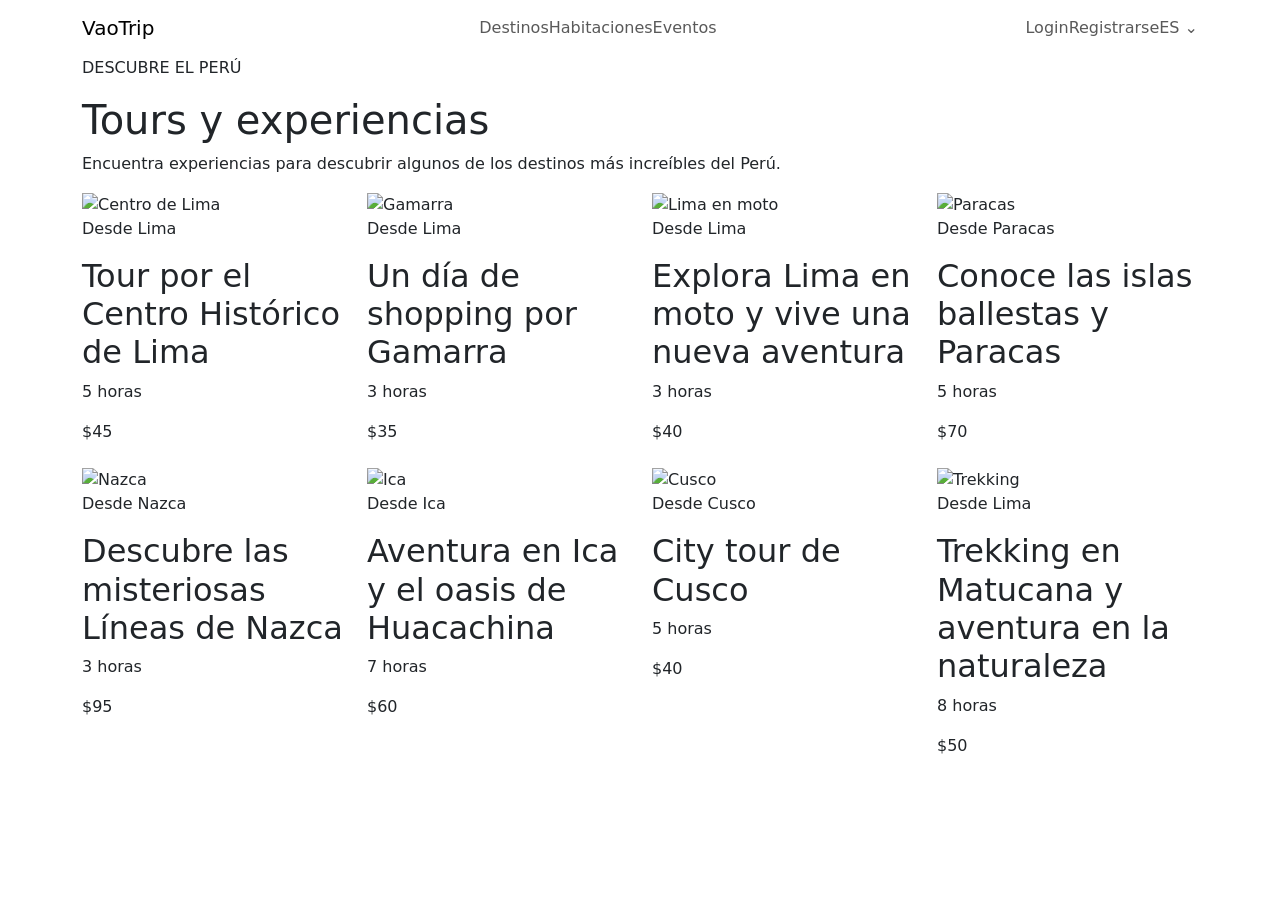
==== src/main/resources/templates/destinos.html @ 520fa793 "Avance1 pagina inicio y catalogo" ====
<!DOCTYPE html>

<html lang="es"
      xmlns:th="http://www.thymeleaf.org">

<head>

    <meta charset="UTF-8">

    <meta name="viewport"
          content="width=device-width, initial-scale=1.0">

    <title>Destinos - VaoTrip</title>

    <!-- Bootstrap 5.3.8 -->
    <link href="https://cdn.jsdelivr.net/npm/bootstrap@5.3.8/dist/css/bootstrap.min.css"
          rel="stylesheet"
          integrity="sha384-sRIl4kxILFvY47J16cr9ZwB07vP4J8+LH7qKQnuqkuIAvNWLzeN8tE5YBujZqJLB"
          crossorigin="anonymous">

    <!-- Google Fonts -->
    <link rel="preconnect"
          href="https://fonts.googleapis.com">

    <link rel="preconnect"
          href="https://fonts.gstatic.com"
          crossorigin>

    <link href="https://fonts.googleapis.com/css2?family=Plus+Jakarta+Sans:wght@400;500;600;700&family=Volkhov:wght@700&display=swap"
          rel="stylesheet">

    <!-- CSS -->
    <link rel="stylesheet"
          th:href="@{/css/index.css}"
          href="/css/index.css">

    <link rel="stylesheet"
          th:href="@{/css/destinos.css}"
          href="/css/destinos.css">

</head>


<body>


<!-- ========================================
     NAVBAR
     ======================================== -->

<header>

    <nav class="navbar vaotrip-navbar">

        <div class="container">

            <!-- Logo -->
            <a class="navbar-brand vaotrip-logo"
               href="/">
                VaoTrip
            </a>


            <!-- Navegación principal -->
            <ul class="navbar-nav flex-row vaotrip-main-nav">

                <li class="nav-item">
                    <a class="nav-link"
                       href="/destinos">
                        Destinos
                    </a>
                </li>

                <li class="nav-item">
                    <a class="nav-link"
                       href="#">
                        Habitaciones
                    </a>
                </li>

                <li class="nav-item">
                    <a class="nav-link"
                       href="#">
                        Eventos
                    </a>
                </li>

            </ul>


            <!-- Usuario -->
            <ul class="navbar-nav flex-row vaotrip-user-nav">

                <li class="nav-item">
                    <a class="nav-link"
                       href="#">
                        Login
                    </a>
                </li>

                <li class="nav-item">
                    <a class="nav-link register-link"
                       href="#">
                        Registrarse
                    </a>
                </li>

                <li class="nav-item">

                    <a class="nav-link language-link"
                       href="#">

                        ES

                        <span class="language-arrow">
                            ⌄
                        </span>

                    </a>

                </li>

            </ul>

        </div>

    </nav>

</header>


<!-- ========================================
     CATÁLOGO
     ======================================== -->

<main>

    <section class="tour-catalog">

        <div class="container">


            <!-- Encabezado -->

            <div class="catalog-heading">

                <p class="catalog-subtitle">
                    DESCUBRE EL PERÚ
                </p>

                <h1 class="catalog-title">
                    Tours y experiencias
                </h1>

                <p class="catalog-description">
                    Encuentra experiencias para descubrir algunos de
                    los destinos más increíbles del Perú.
                </p>

            </div>


            <!-- ========================================
                 TOURS
                 ======================================== -->

            <div class="row g-4">


                <!-- CENTRO DE LIMA -->

                <div class="col-3">

                    <article class="tour-card">

                        <img src="/img/lima.jpg"
                             th:src="@{/img/lima.jpg}"
                             alt="Centro de Lima"
                             class="tour-card-img">

                        <div class="tour-card-body">

                            <p class="tour-origin">
                                Desde Lima
                            </p>

                            <h2 class="tour-name">
                                Tour por el Centro Histórico de Lima
                            </h2>

                            <p class="tour-duration">
                                5 horas
                            </p>

                            <div class="tour-footer">                                

                                <span class="tour-price">
                                    $45
                                </span>

                            </div>

                        </div>

                    </article>

                </div>


                <!-- GAMARRA -->

                <div class="col-3">

                    <article class="tour-card">

                        <img src="/img/gamarra.jpg"
                             th:src="@{/img/gamarra.jpg}"
                             alt="Gamarra"
                             class="tour-card-img">

                        <div class="tour-card-body">

                            <p class="tour-origin">
                                Desde Lima
                            </p>

                            <h2 class="tour-name">
                                Un día de shopping por Gamarra
                            </h2>

                            <p class="tour-duration">
                                3 horas
                            </p>

                            <div class="tour-footer">
                                <span class="tour-price">$35</span>
                            </div>
                        </div>
                    </article>

                </div>


                <!-- LIMA EN MOTO -->

                <div class="col-3">

                    <article class="tour-card">

                        <img src="/img/lima-moto.jpg"
                             th:src="@{/img/lima-moto.jpg}"
                             alt="Lima en moto"
                             class="tour-card-img">

                        <div class="tour-card-body">

                            <p class="tour-origin">
                                Desde Lima
                            </p>

                            <h2 class="tour-name">
                                Explora Lima en moto y vive una nueva aventura
                            </h2>

                            <p class="tour-duration">
                                3 horas
                            </p>

                            <div class="tour-footer">
                                <span class="tour-price">$40</span>
                            </div>
                        </div>

                    </article>

                </div>


                <!-- PARACAS -->

                <div class="col-3">

                    <article class="tour-card">

                        <img src="/img/paracas.jpg"
                             th:src="@{/img/paracas.jpg}"
                             alt="Paracas"
                             class="tour-card-img">

                        <div class="tour-card-body">

                            <p class="tour-origin">
                                Desde Paracas
                            </p>

                            <h2 class="tour-name">
                                Conoce las islas ballestas y Paracas
                            </h2>

                            <p class="tour-duration">
                                5 horas
                            </p>

                            <div class="tour-footer">
                                <span class="tour-price">$70</span>
                            </div>

                        </div>

                    </article>

                </div>


                <!-- NAZCA -->

                <div class="col-3">

                    <article class="tour-card">

                        <img src="/img/nazca.jpg"
                             th:src="@{/img/nazca.jpg}"
                             alt="Nazca"
                             class="tour-card-img">

                        <div class="tour-card-body">

                            <p class="tour-origin">
                                Desde Nazca
                            </p>

                            <h2 class="tour-name">
                                Descubre las misteriosas Líneas de Nazca
                            </h2>

                            <p class="tour-duration">
                                3 horas
                            </p>

                            <div class="tour-footer">
                                
                                <span class="tour-price">$95</span>
                            </div>

                        </div>

                    </article>

                </div>


                <!-- ICA -->

                <div class="col-3">

                    <article class="tour-card">

                        <img src="/img/ica.jpg"
                             th:src="@{/img/ica.jpg}"
                             alt="Ica"
                             class="tour-card-img">

                        <div class="tour-card-body">

                            <p class="tour-origin">
                                Desde Ica
                            </p>

                            <h2 class="tour-name">
                                Aventura en Ica y el oasis de Huacachina
                            </h2>

                            <p class="tour-duration">
                                7 horas
                            </p>

                            <div class="tour-footer">
                                <span class="tour-price">$60</span>
                            </div>

                        </div>

                    </article>

                </div>


                <!-- CUSCO -->

                <div class="col-3">

                    <article class="tour-card">

                        <img src="/img/cusco.jpg"
                             th:src="@{/img/cusco.jpg}"
                             alt="Cusco"
                             class="tour-card-img">

                        <div class="tour-card-body">

                            <p class="tour-origin">
                                Desde Cusco
                            </p>

                            <h2 class="tour-name">
                                City tour de Cusco
                            </h2>

                            <p class="tour-duration">
                                5 horas
                            </p>

                            <div class="tour-footer">
                                <span class="tour-price">$40</span>
                            </div>

                        </div>

                    </article>

                </div>


                <!-- TREKKING MATUCANA -->

                <div class="col-3">

                    <article class="tour-card">

                        <img th:src="@{/img/trekking.jpg}"
                         src="/img/trekking.jpg"
                         alt="Trekking"
                         class="tour-card-img">

                        <div class="tour-card-body">

                            <p class="tour-origin">
                                Desde Lima
                            </p>

                            <h2 class="tour-name">
                                Trekking en Matucana y aventura en la naturaleza
                            </h2>

                            <p class="tour-duration">
                                8 horas
                            </p>

                            <div class="tour-footer">
                                <span class="tour-price">$50</span>
                            </div>

                        </div>

                    </article>

                </div>


            </div>

        </div>

    </section>

</main>


<script src="https://cdn.jsdelivr.net/npm/bootstrap@5.3.8/dist/js/bootstrap.bundle.min.js"
        integrity="sha384-FKyoEForCGlyvwx9Hj09JcYn3nv7wiPVlz7YYwJrWVcXK/BmnVDxM+D2scQbITxI"
        crossorigin="anonymous">
</script>

</body>

</html>
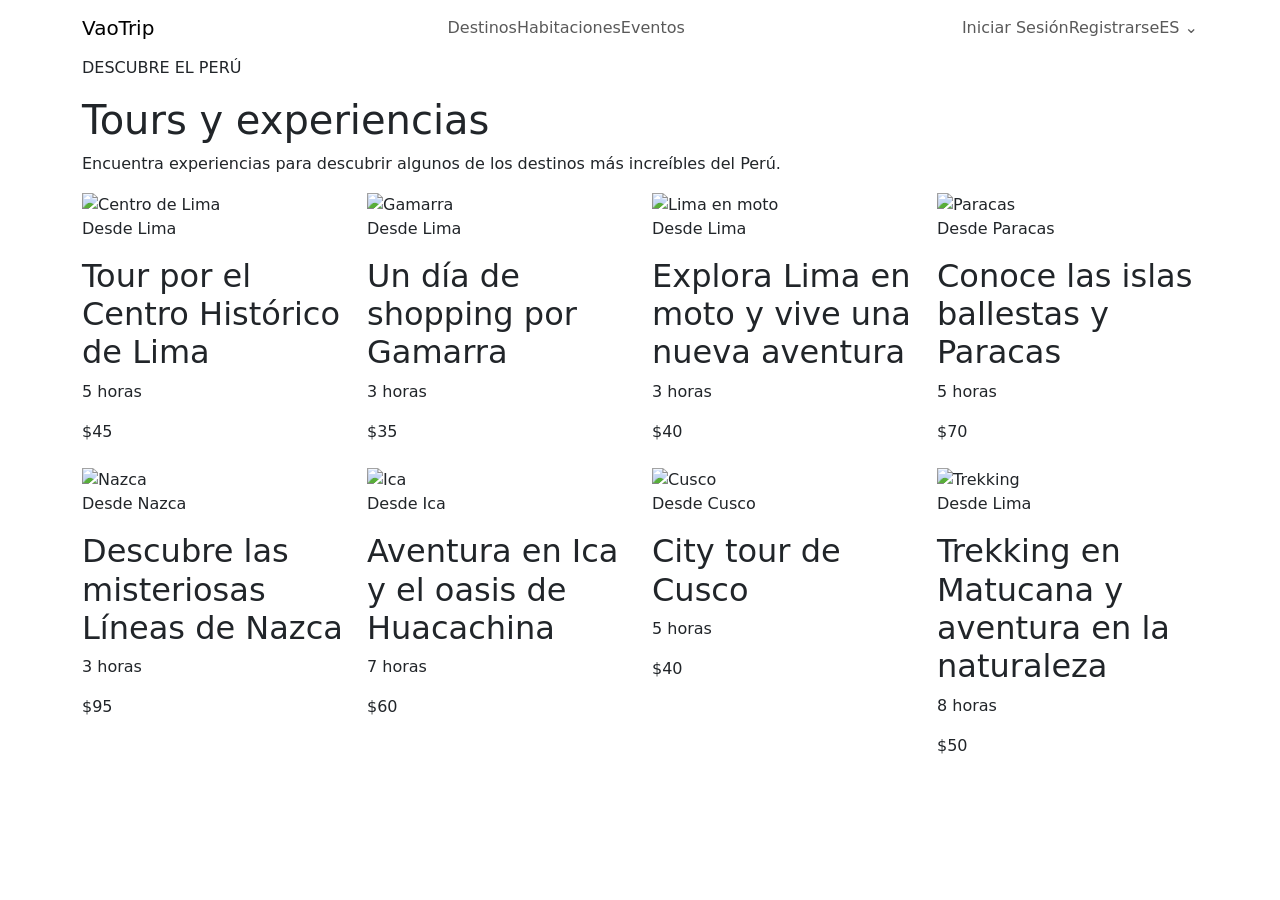
==== commit 7daadf6d: "Enrutamiento entre index, destinos y loginTest con HomeController y LoginController" ====
--- a/src/main/resources/templates/destinos.html
+++ b/src/main/resources/templates/destinos.html
@@ -56,7 +56,7 @@
 
             <!-- Logo -->
             <a class="navbar-brand vaotrip-logo"
-               href="/">
+               th:href="@{/}">
                 VaoTrip
             </a>
 
@@ -91,11 +91,8 @@
             <!-- Usuario -->
             <ul class="navbar-nav flex-row vaotrip-user-nav">
 
-                <li class="nav-item">
-                    <a class="nav-link"
-                       href="#">
-                        Login
-                    </a>
+                <li class="nav-item">                    
+                    <a class="nav-link" th:href="@{/login/login-test}">Iniciar Sesión</a>
                 </li>
 
                 <li class="nav-item">
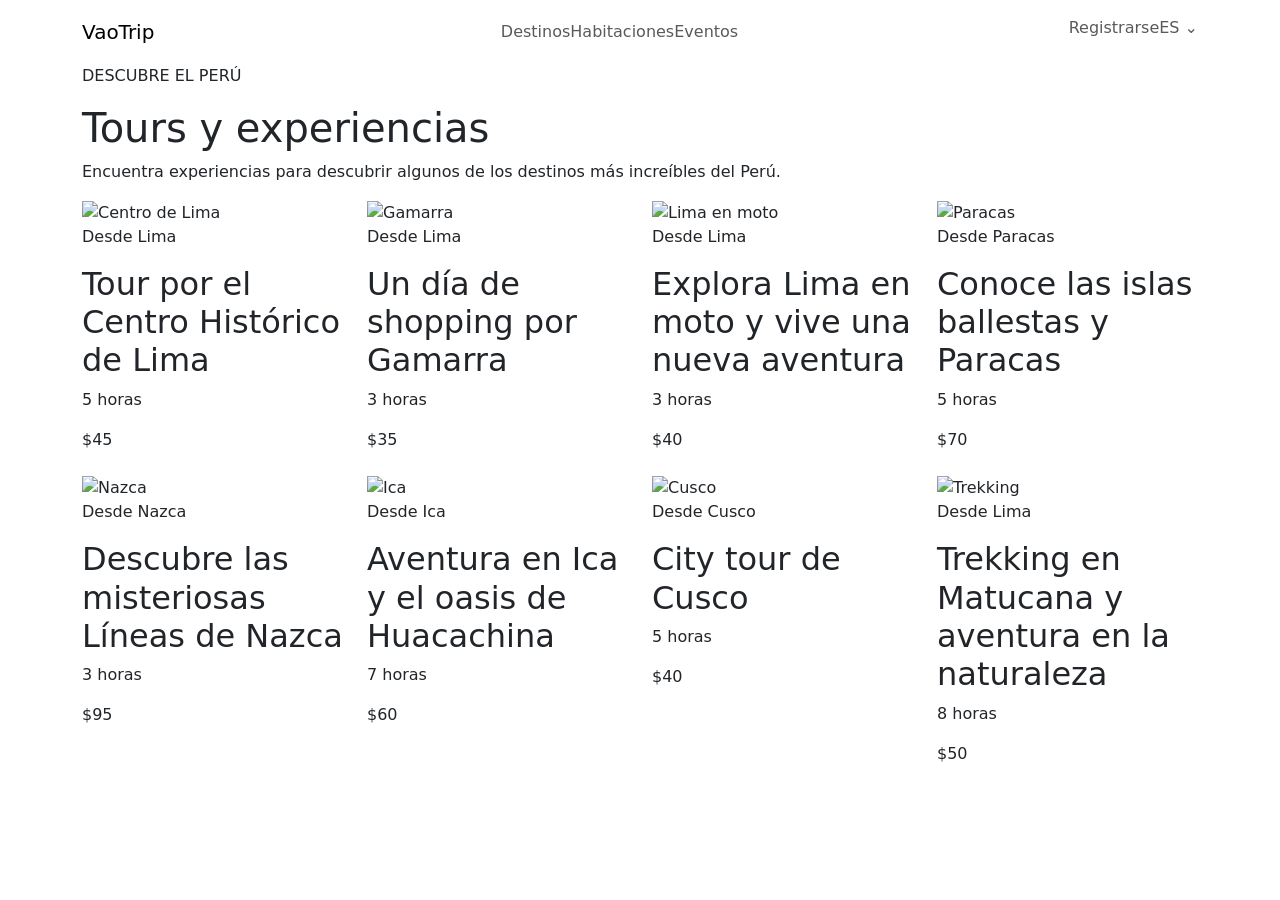
==== commit ce7cbed8: "Sesion de usuario basica temporal agregada a HomeController" ====
--- a/src/main/resources/templates/destinos.html
+++ b/src/main/resources/templates/destinos.html
@@ -3,471 +3,487 @@
 <html lang="es"
       xmlns:th="http://www.thymeleaf.org">
 
-<head>
-
-    <meta charset="UTF-8">
-
-    <meta name="viewport"
-          content="width=device-width, initial-scale=1.0">
-
-    <title>Destinos - VaoTrip</title>
-
-    <!-- Bootstrap 5.3.8 -->
-    <link href="https://cdn.jsdelivr.net/npm/bootstrap@5.3.8/dist/css/bootstrap.min.css"
-          rel="stylesheet"
-          integrity="sha384-sRIl4kxILFvY47J16cr9ZwB07vP4J8+LH7qKQnuqkuIAvNWLzeN8tE5YBujZqJLB"
-          crossorigin="anonymous">
-
-    <!-- Google Fonts -->
-    <link rel="preconnect"
-          href="https://fonts.googleapis.com">
-
-    <link rel="preconnect"
-          href="https://fonts.gstatic.com"
-          crossorigin>
-
-    <link href="https://fonts.googleapis.com/css2?family=Plus+Jakarta+Sans:wght@400;500;600;700&family=Volkhov:wght@700&display=swap"
-          rel="stylesheet">
-
-    <!-- CSS -->
-    <link rel="stylesheet"
-          th:href="@{/css/index.css}"
-          href="/css/index.css">
-
-    <link rel="stylesheet"
-          th:href="@{/css/destinos.css}"
-          href="/css/destinos.css">
-
-</head>
-
-
-<body>
-
-
-<!-- ========================================
-     NAVBAR
-     ======================================== -->
-
-<header>
-
-    <nav class="navbar vaotrip-navbar">
-
-        <div class="container">
-
-            <!-- Logo -->
-            <a class="navbar-brand vaotrip-logo"
-               th:href="@{/}">
-                VaoTrip
-            </a>
-
-
-            <!-- Navegación principal -->
-            <ul class="navbar-nav flex-row vaotrip-main-nav">
-
-                <li class="nav-item">
-                    <a class="nav-link"
-                       href="/destinos">
-                        Destinos
+    <head>
+
+        <meta charset="UTF-8">
+
+        <meta name="viewport"
+              content="width=device-width, initial-scale=1.0">
+
+        <title>Destinos - VaoTrip</title>
+
+        <!-- Bootstrap 5.3.8 -->
+        <link href="https://cdn.jsdelivr.net/npm/bootstrap@5.3.8/dist/css/bootstrap.min.css"
+              rel="stylesheet"
+              integrity="sha384-sRIl4kxILFvY47J16cr9ZwB07vP4J8+LH7qKQnuqkuIAvNWLzeN8tE5YBujZqJLB"
+              crossorigin="anonymous">
+
+        <!-- Google Fonts -->
+        <link rel="preconnect"
+              href="https://fonts.googleapis.com">
+
+        <link rel="preconnect"
+              href="https://fonts.gstatic.com"
+              crossorigin>
+
+        <link href="https://fonts.googleapis.com/css2?family=Plus+Jakarta+Sans:wght@400;500;600;700&family=Volkhov:wght@700&display=swap"
+              rel="stylesheet">
+
+        <!-- CSS -->
+        <link rel="stylesheet"
+              th:href="@{/css/index.css}"
+              href="/css/index.css">
+
+        <link rel="stylesheet"
+              th:href="@{/css/destinos.css}"
+              href="/css/destinos.css">
+
+    </head>
+
+
+    <body>
+
+
+        <!-- ========================================
+             NAVBAR
+             ======================================== -->
+
+        <header>
+
+            <nav class="navbar vaotrip-navbar">
+
+                <div class="container">
+
+                    <!-- Logo -->
+                    <a class="navbar-brand vaotrip-logo"
+                       th:href="@{/}">
+                        VaoTrip
                     </a>
-                </li>
-
-                <li class="nav-item">
-                    <a class="nav-link"
-                       href="#">
-                        Habitaciones
-                    </a>
-                </li>
-
-                <li class="nav-item">
-                    <a class="nav-link"
-                       href="#">
-                        Eventos
-                    </a>
-                </li>
-
-            </ul>
-
-
-            <!-- Usuario -->
-            <ul class="navbar-nav flex-row vaotrip-user-nav">
-
-                <li class="nav-item">                    
-                    <a class="nav-link" th:href="@{/login/login-test}">Iniciar Sesión</a>
-                </li>
-
-                <li class="nav-item">
-                    <a class="nav-link register-link"
-                       href="#">
-                        Registrarse
-                    </a>
-                </li>
-
-                <li class="nav-item">
-
-                    <a class="nav-link language-link"
-                       href="#">
-
-                        ES
-
-                        <span class="language-arrow">
-                            ⌄
-                        </span>
-
-                    </a>
-
-                </li>
-
-            </ul>
-
-        </div>
-
-    </nav>
-
-</header>
-
-
-<!-- ========================================
-     CATÁLOGO
-     ======================================== -->
-
-<main>
-
-    <section class="tour-catalog">
-
-        <div class="container">
-
-
-            <!-- Encabezado -->
-
-            <div class="catalog-heading">
-
-                <p class="catalog-subtitle">
-                    DESCUBRE EL PERÚ
-                </p>
-
-                <h1 class="catalog-title">
-                    Tours y experiencias
-                </h1>
-
-                <p class="catalog-description">
-                    Encuentra experiencias para descubrir algunos de
-                    los destinos más increíbles del Perú.
-                </p>
-
-            </div>
-
-
-            <!-- ========================================
-                 TOURS
-                 ======================================== -->
-
-            <div class="row g-4">
-
-
-                <!-- CENTRO DE LIMA -->
-
-                <div class="col-3">
-
-                    <article class="tour-card">
-
-                        <img src="/img/lima.jpg"
-                             th:src="@{/img/lima.jpg}"
-                             alt="Centro de Lima"
-                             class="tour-card-img">
-
-                        <div class="tour-card-body">
-
-                            <p class="tour-origin">
-                                Desde Lima
-                            </p>
-
-                            <h2 class="tour-name">
-                                Tour por el Centro Histórico de Lima
-                            </h2>
-
-                            <p class="tour-duration">
-                                5 horas
-                            </p>
-
-                            <div class="tour-footer">                                
-
-                                <span class="tour-price">
-                                    $45
+
+
+                    <!-- Navegación principal -->
+                    <ul class="navbar-nav flex-row vaotrip-main-nav">
+
+                        <li class="nav-item">
+                            <a class="nav-link"
+                               href="/destinos">
+                                Destinos
+                            </a>
+                        </li>
+
+                        <li class="nav-item">
+                            <a class="nav-link"
+                               href="#">
+                                Habitaciones
+                            </a>
+                        </li>
+
+                        <li class="nav-item">
+                            <a class="nav-link"
+                               href="#">
+                                Eventos
+                            </a>
+                        </li>
+
+                    </ul>
+
+
+                    <!-- Usuario -->
+                    <ul class="navbar-nav flex-row vaotrip-user-nav">
+
+                        <li class="nav-item">
+                            <span class="nav-link"
+                                th:if="${userName}"
+                                th:text="${userName}"
+                                >                        
+                            </span>
+                            <a class="nav-link"
+                               th:if="${login}"
+                               th:text="${login}"
+                               th:href="@{/login/}"
+                               >                           
+                            </a>               
+                            <a class="nav-link"
+                               th:if="${logout}"
+                               th:text="${logout}"
+                               th:href="@{/login/logout}"
+                               >                           
+                            </a>
+                        </li>
+
+                        <li class="nav-item">
+                            <a class="nav-link register-link"
+                               href="#">
+                                Registrarse
+                            </a>
+                        </li>
+
+                        <li class="nav-item">
+
+                            <a class="nav-link language-link"
+                               href="#">
+
+                                ES
+
+                                <span class="language-arrow">
+                                    ⌄
                                 </span>
 
-                            </div>
-
-                        </div>
-
-                    </article>
+                            </a>
+
+                        </li>
+
+                    </ul>
 
                 </div>
 
-
-                <!-- GAMARRA -->
-
-                <div class="col-3">
-
-                    <article class="tour-card">
-
-                        <img src="/img/gamarra.jpg"
-                             th:src="@{/img/gamarra.jpg}"
-                             alt="Gamarra"
-                             class="tour-card-img">
-
-                        <div class="tour-card-body">
-
-                            <p class="tour-origin">
-                                Desde Lima
-                            </p>
-
-                            <h2 class="tour-name">
-                                Un día de shopping por Gamarra
-                            </h2>
-
-                            <p class="tour-duration">
-                                3 horas
-                            </p>
-
-                            <div class="tour-footer">
-                                <span class="tour-price">$35</span>
-                            </div>
-                        </div>
-                    </article>
+            </nav>
+
+        </header>
+
+
+        <!-- ========================================
+             CATÁLOGO
+             ======================================== -->
+
+        <main>
+
+            <section class="tour-catalog">
+
+                <div class="container">
+
+
+                    <!-- Encabezado -->
+
+                    <div class="catalog-heading">
+
+                        <p class="catalog-subtitle">
+                            DESCUBRE EL PERÚ
+                        </p>
+
+                        <h1 class="catalog-title">
+                            Tours y experiencias
+                        </h1>
+
+                        <p class="catalog-description">
+                            Encuentra experiencias para descubrir algunos de
+                            los destinos más increíbles del Perú.
+                        </p>
+
+                    </div>
+
+
+                    <!-- ========================================
+                         TOURS
+                         ======================================== -->
+
+                    <div class="row g-4">
+
+
+                        <!-- CENTRO DE LIMA -->
+
+                        <div class="col-3">
+
+                            <article class="tour-card">
+
+                                <img src="/img/lima.jpg"
+                                     th:src="@{/img/lima.jpg}"
+                                     alt="Centro de Lima"
+                                     class="tour-card-img">
+
+                                <div class="tour-card-body">
+
+                                    <p class="tour-origin">
+                                        Desde Lima
+                                    </p>
+
+                                    <h2 class="tour-name">
+                                        Tour por el Centro Histórico de Lima
+                                    </h2>
+
+                                    <p class="tour-duration">
+                                        5 horas
+                                    </p>
+
+                                    <div class="tour-footer">                                
+
+                                        <span class="tour-price">
+                                            $45
+                                        </span>
+
+                                    </div>
+
+                                </div>
+
+                            </article>
+
+                        </div>
+
+
+                        <!-- GAMARRA -->
+
+                        <div class="col-3">
+
+                            <article class="tour-card">
+
+                                <img src="/img/gamarra.jpg"
+                                     th:src="@{/img/gamarra.jpg}"
+                                     alt="Gamarra"
+                                     class="tour-card-img">
+
+                                <div class="tour-card-body">
+
+                                    <p class="tour-origin">
+                                        Desde Lima
+                                    </p>
+
+                                    <h2 class="tour-name">
+                                        Un día de shopping por Gamarra
+                                    </h2>
+
+                                    <p class="tour-duration">
+                                        3 horas
+                                    </p>
+
+                                    <div class="tour-footer">
+                                        <span class="tour-price">$35</span>
+                                    </div>
+                                </div>
+                            </article>
+
+                        </div>
+
+
+                        <!-- LIMA EN MOTO -->
+
+                        <div class="col-3">
+
+                            <article class="tour-card">
+
+                                <img src="/img/lima-moto.jpg"
+                                     th:src="@{/img/lima-moto.jpg}"
+                                     alt="Lima en moto"
+                                     class="tour-card-img">
+
+                                <div class="tour-card-body">
+
+                                    <p class="tour-origin">
+                                        Desde Lima
+                                    </p>
+
+                                    <h2 class="tour-name">
+                                        Explora Lima en moto y vive una nueva aventura
+                                    </h2>
+
+                                    <p class="tour-duration">
+                                        3 horas
+                                    </p>
+
+                                    <div class="tour-footer">
+                                        <span class="tour-price">$40</span>
+                                    </div>
+                                </div>
+
+                            </article>
+
+                        </div>
+
+
+                        <!-- PARACAS -->
+
+                        <div class="col-3">
+
+                            <article class="tour-card">
+
+                                <img src="/img/paracas.jpg"
+                                     th:src="@{/img/paracas.jpg}"
+                                     alt="Paracas"
+                                     class="tour-card-img">
+
+                                <div class="tour-card-body">
+
+                                    <p class="tour-origin">
+                                        Desde Paracas
+                                    </p>
+
+                                    <h2 class="tour-name">
+                                        Conoce las islas ballestas y Paracas
+                                    </h2>
+
+                                    <p class="tour-duration">
+                                        5 horas
+                                    </p>
+
+                                    <div class="tour-footer">
+                                        <span class="tour-price">$70</span>
+                                    </div>
+
+                                </div>
+
+                            </article>
+
+                        </div>
+
+
+                        <!-- NAZCA -->
+
+                        <div class="col-3">
+
+                            <article class="tour-card">
+
+                                <img src="/img/nazca.jpg"
+                                     th:src="@{/img/nazca.jpg}"
+                                     alt="Nazca"
+                                     class="tour-card-img">
+
+                                <div class="tour-card-body">
+
+                                    <p class="tour-origin">
+                                        Desde Nazca
+                                    </p>
+
+                                    <h2 class="tour-name">
+                                        Descubre las misteriosas Líneas de Nazca
+                                    </h2>
+
+                                    <p class="tour-duration">
+                                        3 horas
+                                    </p>
+
+                                    <div class="tour-footer">
+
+                                        <span class="tour-price">$95</span>
+                                    </div>
+
+                                </div>
+
+                            </article>
+
+                        </div>
+
+
+                        <!-- ICA -->
+
+                        <div class="col-3">
+
+                            <article class="tour-card">
+
+                                <img src="/img/ica.jpg"
+                                     th:src="@{/img/ica.jpg}"
+                                     alt="Ica"
+                                     class="tour-card-img">
+
+                                <div class="tour-card-body">
+
+                                    <p class="tour-origin">
+                                        Desde Ica
+                                    </p>
+
+                                    <h2 class="tour-name">
+                                        Aventura en Ica y el oasis de Huacachina
+                                    </h2>
+
+                                    <p class="tour-duration">
+                                        7 horas
+                                    </p>
+
+                                    <div class="tour-footer">
+                                        <span class="tour-price">$60</span>
+                                    </div>
+
+                                </div>
+
+                            </article>
+
+                        </div>
+
+
+                        <!-- CUSCO -->
+
+                        <div class="col-3">
+
+                            <article class="tour-card">
+
+                                <img src="/img/cusco.jpg"
+                                     th:src="@{/img/cusco.jpg}"
+                                     alt="Cusco"
+                                     class="tour-card-img">
+
+                                <div class="tour-card-body">
+
+                                    <p class="tour-origin">
+                                        Desde Cusco
+                                    </p>
+
+                                    <h2 class="tour-name">
+                                        City tour de Cusco
+                                    </h2>
+
+                                    <p class="tour-duration">
+                                        5 horas
+                                    </p>
+
+                                    <div class="tour-footer">
+                                        <span class="tour-price">$40</span>
+                                    </div>
+
+                                </div>
+
+                            </article>
+
+                        </div>
+
+
+                        <!-- TREKKING MATUCANA -->
+
+                        <div class="col-3">
+
+                            <article class="tour-card">
+
+                                <img th:src="@{/img/trekking.jpg}"
+                                     src="/img/trekking.jpg"
+                                     alt="Trekking"
+                                     class="tour-card-img">
+
+                                <div class="tour-card-body">
+
+                                    <p class="tour-origin">
+                                        Desde Lima
+                                    </p>
+
+                                    <h2 class="tour-name">
+                                        Trekking en Matucana y aventura en la naturaleza
+                                    </h2>
+
+                                    <p class="tour-duration">
+                                        8 horas
+                                    </p>
+
+                                    <div class="tour-footer">
+                                        <span class="tour-price">$50</span>
+                                    </div>
+
+                                </div>
+
+                            </article>
+
+                        </div>
+
+
+                    </div>
 
                 </div>
 
-
-                <!-- LIMA EN MOTO -->
-
-                <div class="col-3">
-
-                    <article class="tour-card">
-
-                        <img src="/img/lima-moto.jpg"
-                             th:src="@{/img/lima-moto.jpg}"
-                             alt="Lima en moto"
-                             class="tour-card-img">
-
-                        <div class="tour-card-body">
-
-                            <p class="tour-origin">
-                                Desde Lima
-                            </p>
-
-                            <h2 class="tour-name">
-                                Explora Lima en moto y vive una nueva aventura
-                            </h2>
-
-                            <p class="tour-duration">
-                                3 horas
-                            </p>
-
-                            <div class="tour-footer">
-                                <span class="tour-price">$40</span>
-                            </div>
-                        </div>
-
-                    </article>
-
-                </div>
-
-
-                <!-- PARACAS -->
-
-                <div class="col-3">
-
-                    <article class="tour-card">
-
-                        <img src="/img/paracas.jpg"
-                             th:src="@{/img/paracas.jpg}"
-                             alt="Paracas"
-                             class="tour-card-img">
-
-                        <div class="tour-card-body">
-
-                            <p class="tour-origin">
-                                Desde Paracas
-                            </p>
-
-                            <h2 class="tour-name">
-                                Conoce las islas ballestas y Paracas
-                            </h2>
-
-                            <p class="tour-duration">
-                                5 horas
-                            </p>
-
-                            <div class="tour-footer">
-                                <span class="tour-price">$70</span>
-                            </div>
-
-                        </div>
-
-                    </article>
-
-                </div>
-
-
-                <!-- NAZCA -->
-
-                <div class="col-3">
-
-                    <article class="tour-card">
-
-                        <img src="/img/nazca.jpg"
-                             th:src="@{/img/nazca.jpg}"
-                             alt="Nazca"
-                             class="tour-card-img">
-
-                        <div class="tour-card-body">
-
-                            <p class="tour-origin">
-                                Desde Nazca
-                            </p>
-
-                            <h2 class="tour-name">
-                                Descubre las misteriosas Líneas de Nazca
-                            </h2>
-
-                            <p class="tour-duration">
-                                3 horas
-                            </p>
-
-                            <div class="tour-footer">
-                                
-                                <span class="tour-price">$95</span>
-                            </div>
-
-                        </div>
-
-                    </article>
-
-                </div>
-
-
-                <!-- ICA -->
-
-                <div class="col-3">
-
-                    <article class="tour-card">
-
-                        <img src="/img/ica.jpg"
-                             th:src="@{/img/ica.jpg}"
-                             alt="Ica"
-                             class="tour-card-img">
-
-                        <div class="tour-card-body">
-
-                            <p class="tour-origin">
-                                Desde Ica
-                            </p>
-
-                            <h2 class="tour-name">
-                                Aventura en Ica y el oasis de Huacachina
-                            </h2>
-
-                            <p class="tour-duration">
-                                7 horas
-                            </p>
-
-                            <div class="tour-footer">
-                                <span class="tour-price">$60</span>
-                            </div>
-
-                        </div>
-
-                    </article>
-
-                </div>
-
-
-                <!-- CUSCO -->
-
-                <div class="col-3">
-
-                    <article class="tour-card">
-
-                        <img src="/img/cusco.jpg"
-                             th:src="@{/img/cusco.jpg}"
-                             alt="Cusco"
-                             class="tour-card-img">
-
-                        <div class="tour-card-body">
-
-                            <p class="tour-origin">
-                                Desde Cusco
-                            </p>
-
-                            <h2 class="tour-name">
-                                City tour de Cusco
-                            </h2>
-
-                            <p class="tour-duration">
-                                5 horas
-                            </p>
-
-                            <div class="tour-footer">
-                                <span class="tour-price">$40</span>
-                            </div>
-
-                        </div>
-
-                    </article>
-
-                </div>
-
-
-                <!-- TREKKING MATUCANA -->
-
-                <div class="col-3">
-
-                    <article class="tour-card">
-
-                        <img th:src="@{/img/trekking.jpg}"
-                         src="/img/trekking.jpg"
-                         alt="Trekking"
-                         class="tour-card-img">
-
-                        <div class="tour-card-body">
-
-                            <p class="tour-origin">
-                                Desde Lima
-                            </p>
-
-                            <h2 class="tour-name">
-                                Trekking en Matucana y aventura en la naturaleza
-                            </h2>
-
-                            <p class="tour-duration">
-                                8 horas
-                            </p>
-
-                            <div class="tour-footer">
-                                <span class="tour-price">$50</span>
-                            </div>
-
-                        </div>
-
-                    </article>
-
-                </div>
-
-
-            </div>
-
-        </div>
-
-    </section>
-
-</main>
-
-
-<script src="https://cdn.jsdelivr.net/npm/bootstrap@5.3.8/dist/js/bootstrap.bundle.min.js"
-        integrity="sha384-FKyoEForCGlyvwx9Hj09JcYn3nv7wiPVlz7YYwJrWVcXK/BmnVDxM+D2scQbITxI"
-        crossorigin="anonymous">
-</script>
-
-</body>
+            </section>
+
+        </main>
+
+
+        <script src="https://cdn.jsdelivr.net/npm/bootstrap@5.3.8/dist/js/bootstrap.bundle.min.js"
+                integrity="sha384-FKyoEForCGlyvwx9Hj09JcYn3nv7wiPVlz7YYwJrWVcXK/BmnVDxM+D2scQbITxI"
+                crossorigin="anonymous">
+        </script>
+
+    </body>
 
 </html>
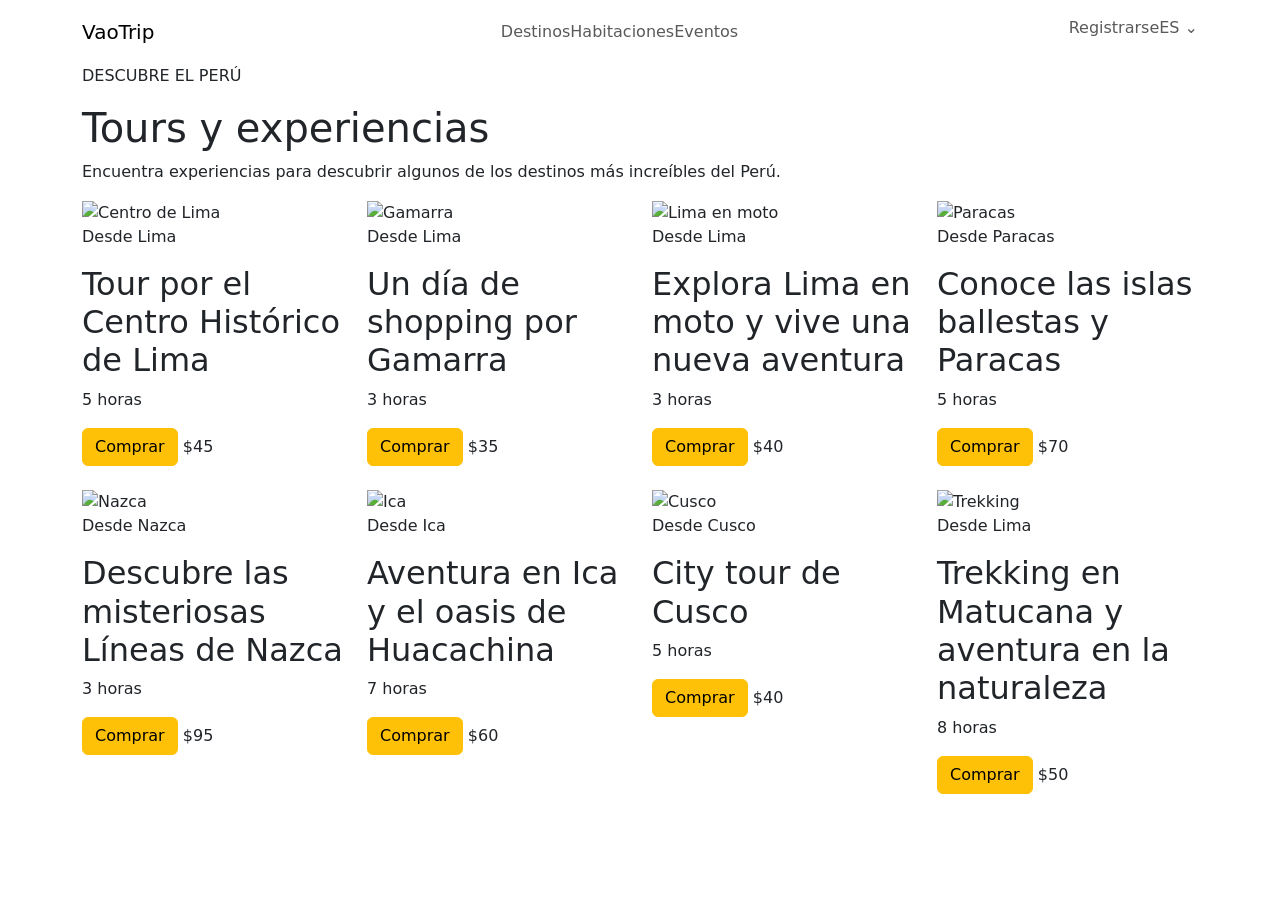
==== commit 8095545a: "Cambio diseño login y agregar el boton comprar en los tours" ====
--- a/src/main/resources/templates/destinos.html
+++ b/src/main/resources/templates/destinos.html
@@ -206,7 +206,9 @@
                                     </p>
 
                                     <div class="tour-footer">                                
-
+                                        <button type="button" class="btn btn-warning tour-buy-button">
+                                        Comprar
+                                        </button>
                                         <span class="tour-price">
                                             $45
                                         </span>
@@ -246,6 +248,9 @@
                                     </p>
 
                                     <div class="tour-footer">
+                                        <button type="button" class="btn btn-warning tour-buy-button">
+                                        Comprar
+                                        </button>
                                         <span class="tour-price">$35</span>
                                     </div>
                                 </div>
@@ -280,6 +285,9 @@
                                     </p>
 
                                     <div class="tour-footer">
+                                        <button type="button" class="btn btn-warning tour-buy-button">
+                                        Comprar
+                                        </button>
                                         <span class="tour-price">$40</span>
                                     </div>
                                 </div>
@@ -315,6 +323,9 @@
                                     </p>
 
                                     <div class="tour-footer">
+                                        <button type="button" class="btn btn-warning tour-buy-button">
+                                        Comprar
+                                        </button>
                                         <span class="tour-price">$70</span>
                                     </div>
 
@@ -351,7 +362,9 @@
                                     </p>
 
                                     <div class="tour-footer">
-
+                                        <button type="button" class="btn btn-warning tour-buy-button">
+                                        Comprar
+                                        </button>
                                         <span class="tour-price">$95</span>
                                     </div>
 
@@ -388,6 +401,9 @@
                                     </p>
 
                                     <div class="tour-footer">
+                                        <button type="button" class="btn btn-warning tour-buy-button">
+                                        Comprar
+                                        </button>
                                         <span class="tour-price">$60</span>
                                     </div>
 
@@ -424,6 +440,9 @@
                                     </p>
 
                                     <div class="tour-footer">
+                                        <button type="button" class="btn btn-warning tour-buy-button">
+                                        Comprar
+                                        </button>
                                         <span class="tour-price">$40</span>
                                     </div>
 
@@ -460,6 +479,9 @@
                                     </p>
 
                                     <div class="tour-footer">
+                                        <button type="button" class="btn btn-warning tour-buy-button">
+                                        Comprar
+                                        </button>
                                         <span class="tour-price">$50</span>
                                     </div>
 
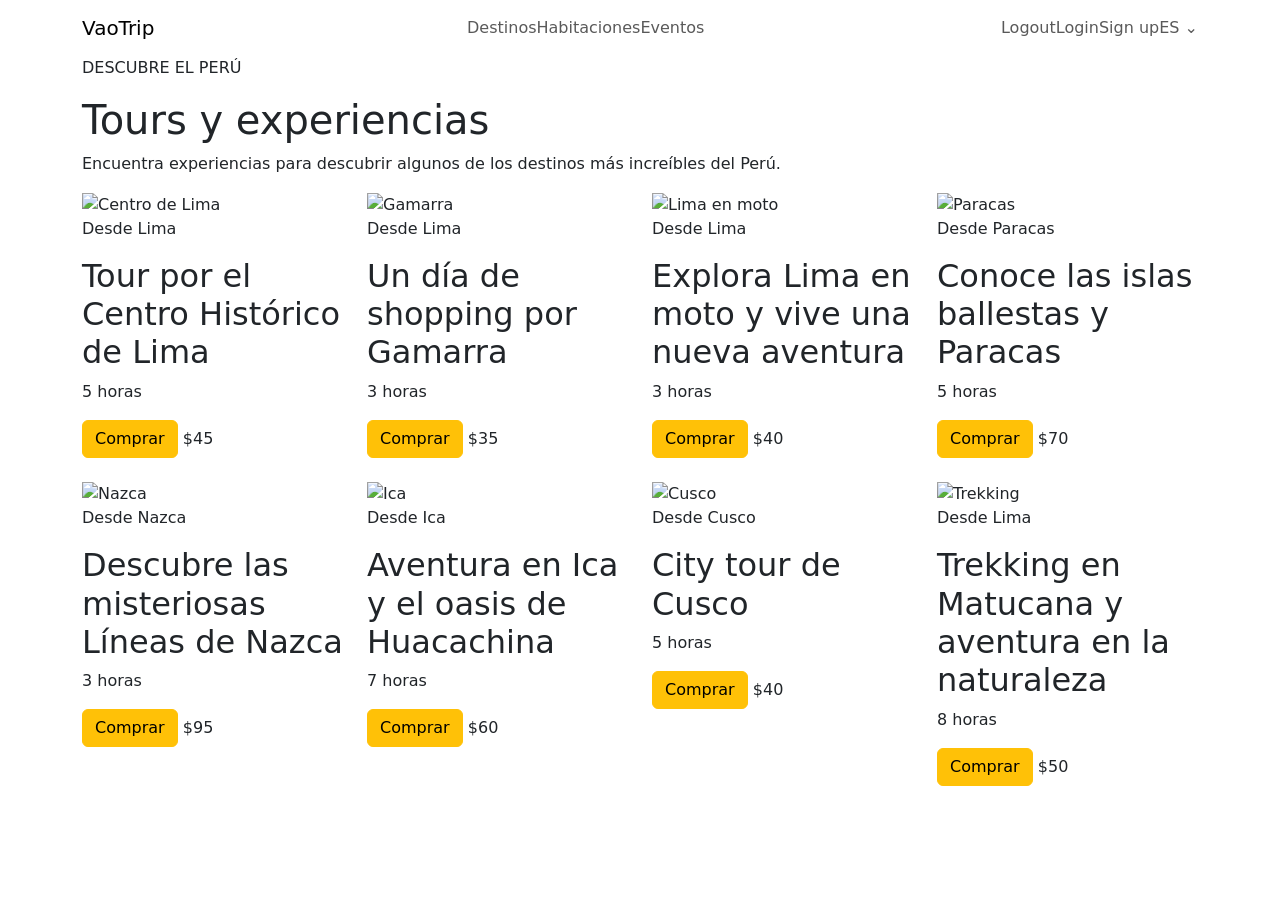
==== commit 8ce49996: "Spring security y spring jpa para registrar y e iniciar sesion de turista y proveedor, falta corregi" ====
--- a/src/main/resources/templates/destinos.html
+++ b/src/main/resources/templates/destinos.html
@@ -1,7 +1,9 @@
 <!DOCTYPE html>
 
 <html lang="es"
-      xmlns:th="http://www.thymeleaf.org">
+      xmlns:th="http://www.thymeleaf.org"
+      xmlns:sec="http://www.thymeleaf.org/extras/spring-security"
+      >
 
     <head>
 
@@ -90,49 +92,30 @@
 
                     <!-- Usuario -->
                     <ul class="navbar-nav flex-row vaotrip-user-nav">
+                        
+                        <!-- Usuario autenticado -->                                                                     
+                        <li class="nav-item" sec:authorize="isAuthenticated()">
+                            <span class="nav-link" th:text="${userName}"></span>
+                        </li>
+                        <li class="nav-item" sec:authorize="isAuthenticated()">
+                            <form th:action="@{/logout}" method="post">
+                                <button type="submit" class="nav-link">Logout</button>
+                            </form>
+                        </li>
+                        
+                        <!-- Usuario anónimo -->
+                        <li class="nav-item" sec:authorize="isAnonymous()">
+                            <a class="nav-link" th:href="@{/login}">Login</a>               
+                        </li>
+                        <li class="nav-item" sec:authorize="isAnonymous()">
+                            <a class="nav-link" th:href="@{/registro}">Sign up</a>               
+                        </li>
 
                         <li class="nav-item">
-                            <span class="nav-link"
-                                th:if="${userName}"
-                                th:text="${userName}"
-                                >                        
-                            </span>
-                            <a class="nav-link"
-                               th:if="${login}"
-                               th:text="${login}"
-                               th:href="@{/login/}"
-                               >                           
-                            </a>               
-                            <a class="nav-link"
-                               th:if="${logout}"
-                               th:text="${logout}"
-                               th:href="@{/login/logout}"
-                               >                           
+                            <a class="nav-link language-link" href="#">
+                                ES <span class="language-arrow">⌄</span>
                             </a>
                         </li>
-
-                        <li class="nav-item">
-                            <a class="nav-link register-link"
-                               href="#">
-                                Registrarse
-                            </a>
-                        </li>
-
-                        <li class="nav-item">
-
-                            <a class="nav-link language-link"
-                               href="#">
-
-                                ES
-
-                                <span class="language-arrow">
-                                    ⌄
-                                </span>
-
-                            </a>
-
-                        </li>
-
                     </ul>
 
                 </div>
@@ -155,8 +138,8 @@
 
                     <!-- Encabezado -->
 
-                    <div class="catalog-heading">
-
+                    <div class="catalog-heading">                        
+                        
                         <p class="catalog-subtitle">
                             DESCUBRE EL PERÚ
                         </p>
